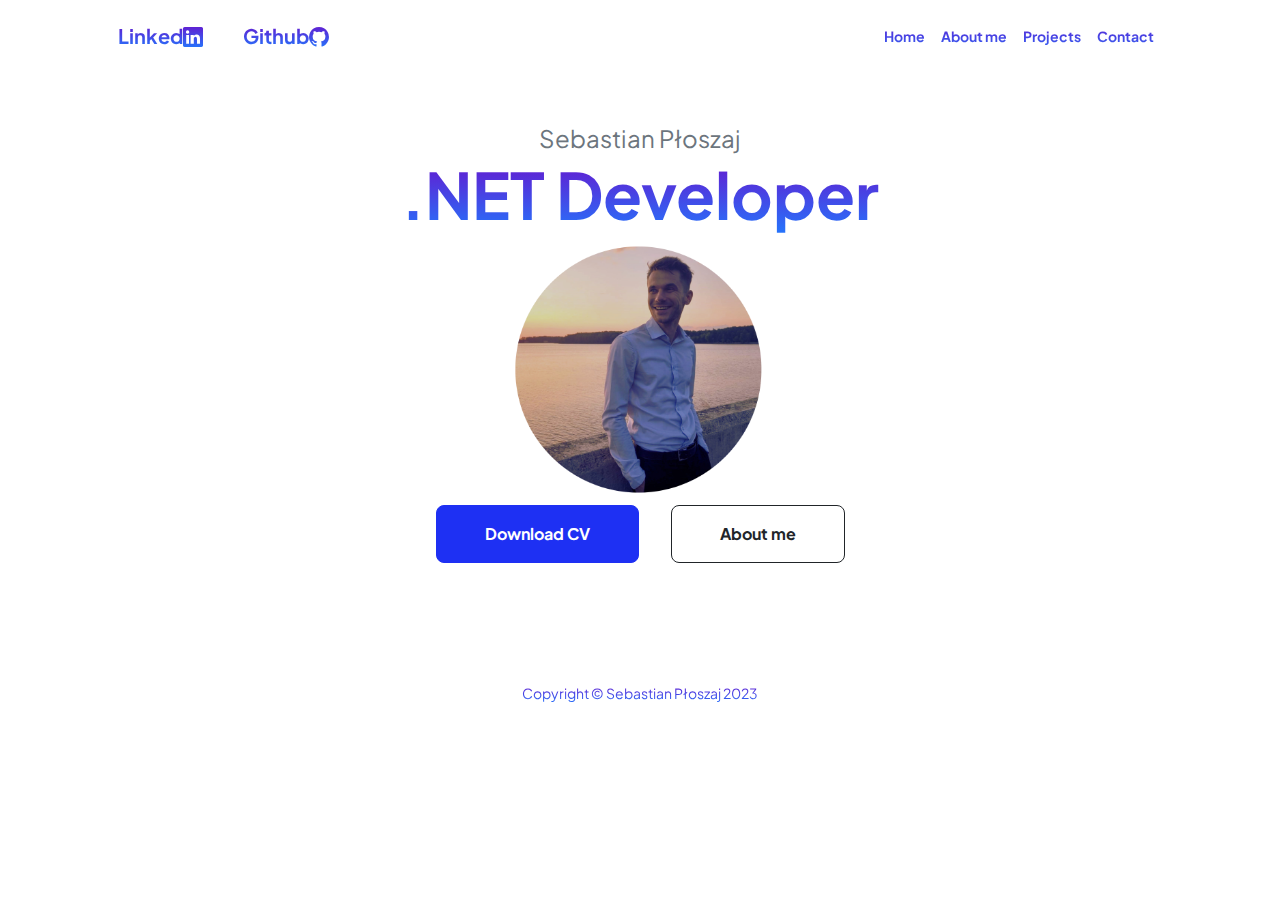
==== index.html @ 2382d6d8 "first commit" ====
<!DOCTYPE html>
<html lang="en">
    <head>
        <meta charset="utf-8" />
        <meta name="viewport" content="width=device-width, initial-scale=1, shrink-to-fit=no" />
        <meta name="description" content="" />
        <meta name="author" content="" />
        <title>Sebastian Płoszaj - .NET Developer </title>
        <link rel="icon" type="image/x-icon" href="assets/logo.ico" />

        <link rel="preconnect" href="https://fonts.googleapis.com" />
        <link rel="preconnect" href="https://fonts.gstatic.com" crossorigin />
        <link href="https://fonts.googleapis.com/css2?family=Plus+Jakarta+Sans:wght@100;200;300;400;500;600;700;800;900&amp;display=swap" rel="stylesheet" />
        <!-- Bootstrap icons-->
        <link href="https://cdn.jsdelivr.net/npm/bootstrap-icons@1.8.1/font/bootstrap-icons.css" rel="stylesheet" />

        <link href="css/styles.css" rel="stylesheet" />
    </head>
    <body class="d-flex flex-column h-100">
        <main class="flex-shrink-0">
            <nav class="navbar navbar-expand-lg navbar-light bg-white py-3">
                <div class="container px-5">

                    <button class="navbar-toggler" type="button" data-bs-toggle="collapse" data-bs-target="#navbarSupportedContent" aria-controls="navbarSupportedContent" aria-expanded="false" aria-label="Toggle navigation"><span class="navbar-toggler-icon"></span></button>
                    <div class="collapse navbar-collapse" id="navbarSupportedContent">
                        <div class="d-flex justify-content-center fs-2 gap-4">
                            <a class="navbar-brand" target="_blank" href="https://www.linkedin.com/in/sebastian-p%C5%82oszaj-00570727b/"><span class="fw-bolder text-primary text-gradient">Linked</span><span class="text-gradient"><i class="bi bi-linkedin"></i></span></a>
                            <a class="navbar-brand" target="_blank" href="https://github.com/sachedcrew"><span class="fw-bolder text-primary text-gradient">Github</span><span class="text-gradient"><i class="bi bi-github"></i></span></a>
                            
                            
                        </div>
                        <ul class="navbar-nav ms-auto mb-2 mb-lg-0 small fw-bolder">
                            <li class="nav-item"><a class="nav-link text-gradient" href="index.html">Home</a></li>
                            <li class="nav-item"><a class="nav-link text-gradient" href="resume.html">About me</a></li>
                            <li class="nav-item"><a class="nav-link text-gradient" href="projects.html">Projects</a></li>
                            <li class="nav-item"><a class="nav-link text-gradient" href="contact.html">Contact</a></li>
                        </ul>
                    </div>
                </div>
            </nav>
            <header class="py-5">
                <div class="container px-5 pb-5">
                    <div class="row gx-5 align-items-center">
                        <div class="col-xxl-5">

                            <div class="text-center text-xxl-start">
                                <div class="fs-4 text-muted">Sebastian Płoszaj</div>
                                <h1 class="display-3 fw-bolder"><span class="text-gradient d-inline">.NET Developer</span></h1>
                                <div class="col-xxl-7">
                                    <div class="d-flex justify-content-center">
                                        <div class="profile">
                                            <img class="profile-img"  src="assets/profile5.png" alt="..." />
                                        </div>
                                    </div>
                                </div>
                                <div class="d-grid gap-3 d-sm-flex justify-content-sm-center justify-content-xxl-start mt-2">
                                    <a class="btn btn-primary btn-lg px-5 py-3 me-sm-3 fs-6 fw-bolder" href="SebastianPloszaj_CV.pdf">Download CV</a>
                                    <a class="btn btn-outline-dark btn-lg px-5 py-3 fs-6 fw-bolder" href="resume.html">About me</a>
                                </div>
                            </div>
                        </div>
                    </div>
                </div>
            </header>
        </main>
        <!-- Footer-->
        <footer class="bg-white py-4">
            <div class="container px-5">
                <div class="text-center">
                    <div class="col-auto"><div class="small m-0 text-gradient">Copyright &copy; Sebastian Płoszaj 2023</div></div>
                </div>
            </div>
        </footer>
        <!-- Bootstrap core JS-->
        <script src="https://cdn.jsdelivr.net/npm/bootstrap@5.2.3/dist/js/bootstrap.bundle.min.js"></script>
        <!-- Core theme JS-->
        <script src="js/scripts.js"></script>
    </body>
</html>
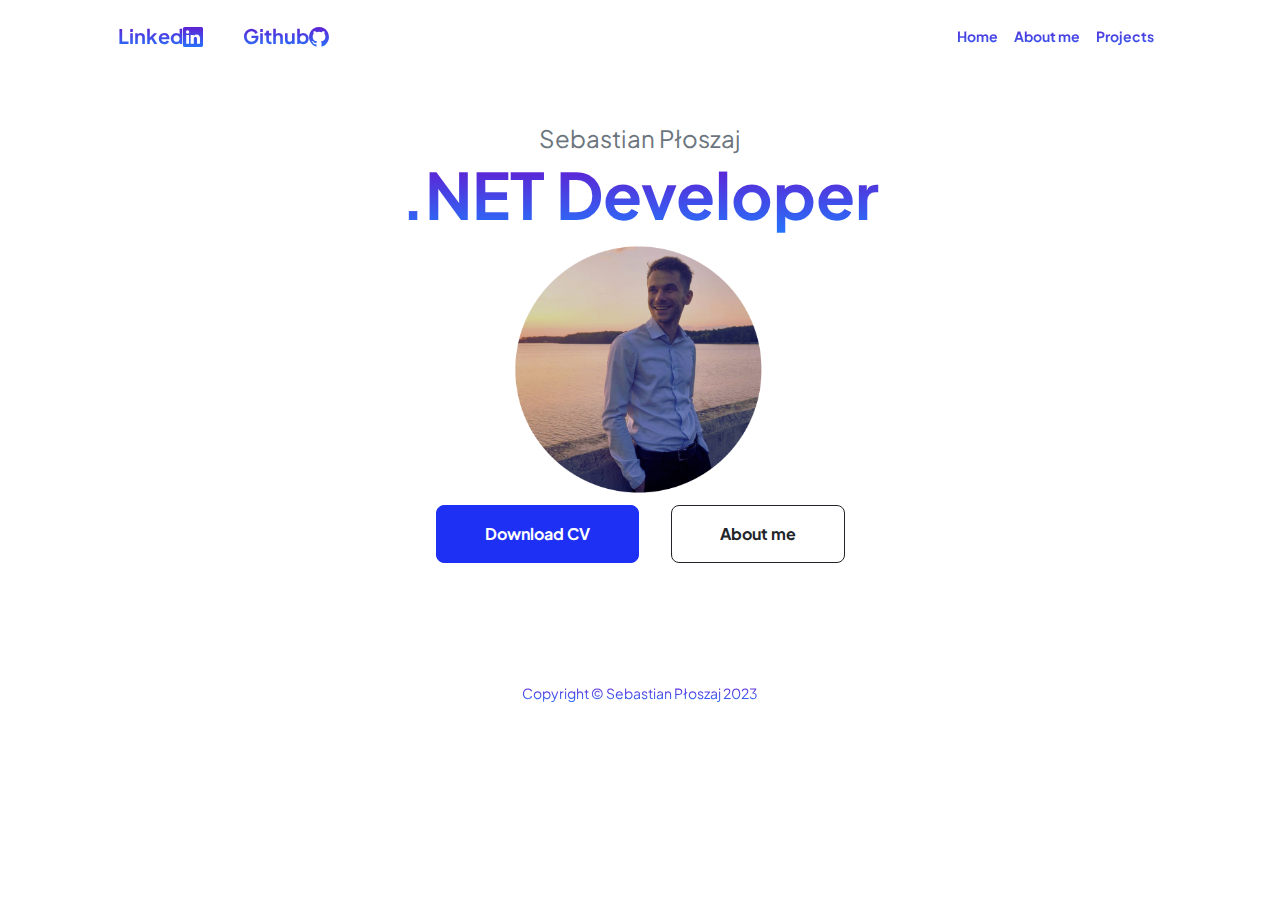
==== commit d65d80dd: "commit" ====
--- a/index.html
+++ b/index.html
@@ -5,7 +5,7 @@
         <meta name="viewport" content="width=device-width, initial-scale=1, shrink-to-fit=no" />
         <meta name="description" content="" />
         <meta name="author" content="" />
-        <title>Sebastian Płoszaj - .NET Developer </title>
+        <title>Home - Sebastian Płoszaj - .NET Developer </title>
         <link rel="icon" type="image/x-icon" href="assets/logo.ico" />
 
         <link rel="preconnect" href="https://fonts.googleapis.com" />
@@ -33,7 +33,7 @@
                             <li class="nav-item"><a class="nav-link text-gradient" href="index.html">Home</a></li>
                             <li class="nav-item"><a class="nav-link text-gradient" href="resume.html">About me</a></li>
                             <li class="nav-item"><a class="nav-link text-gradient" href="projects.html">Projects</a></li>
-                            <li class="nav-item"><a class="nav-link text-gradient" href="contact.html">Contact</a></li>
+                            
                         </ul>
                     </div>
                 </div>
@@ -49,12 +49,12 @@
                                 <div class="col-xxl-7">
                                     <div class="d-flex justify-content-center">
                                         <div class="profile">
-                                            <img class="profile-img"  src="assets/profile5.png" alt="..." />
+                                           <img class="profile-img" src="assets/profile5.png"/>
                                         </div>
                                     </div>
                                 </div>
                                 <div class="d-grid gap-3 d-sm-flex justify-content-sm-center justify-content-xxl-start mt-2">
-                                    <a class="btn btn-primary btn-lg px-5 py-3 me-sm-3 fs-6 fw-bolder" href="SebastianPloszaj_CV.pdf">Download CV</a>
+                                    <a class="btn btn-primary btn-lg px-5 py-3 me-sm-3 fs-6 fw-bolder" href="SebastianPloszajCV.pdf">Download CV</a>
                                     <a class="btn btn-outline-dark btn-lg px-5 py-3 fs-6 fw-bolder" href="resume.html">About me</a>
                                 </div>
                             </div>
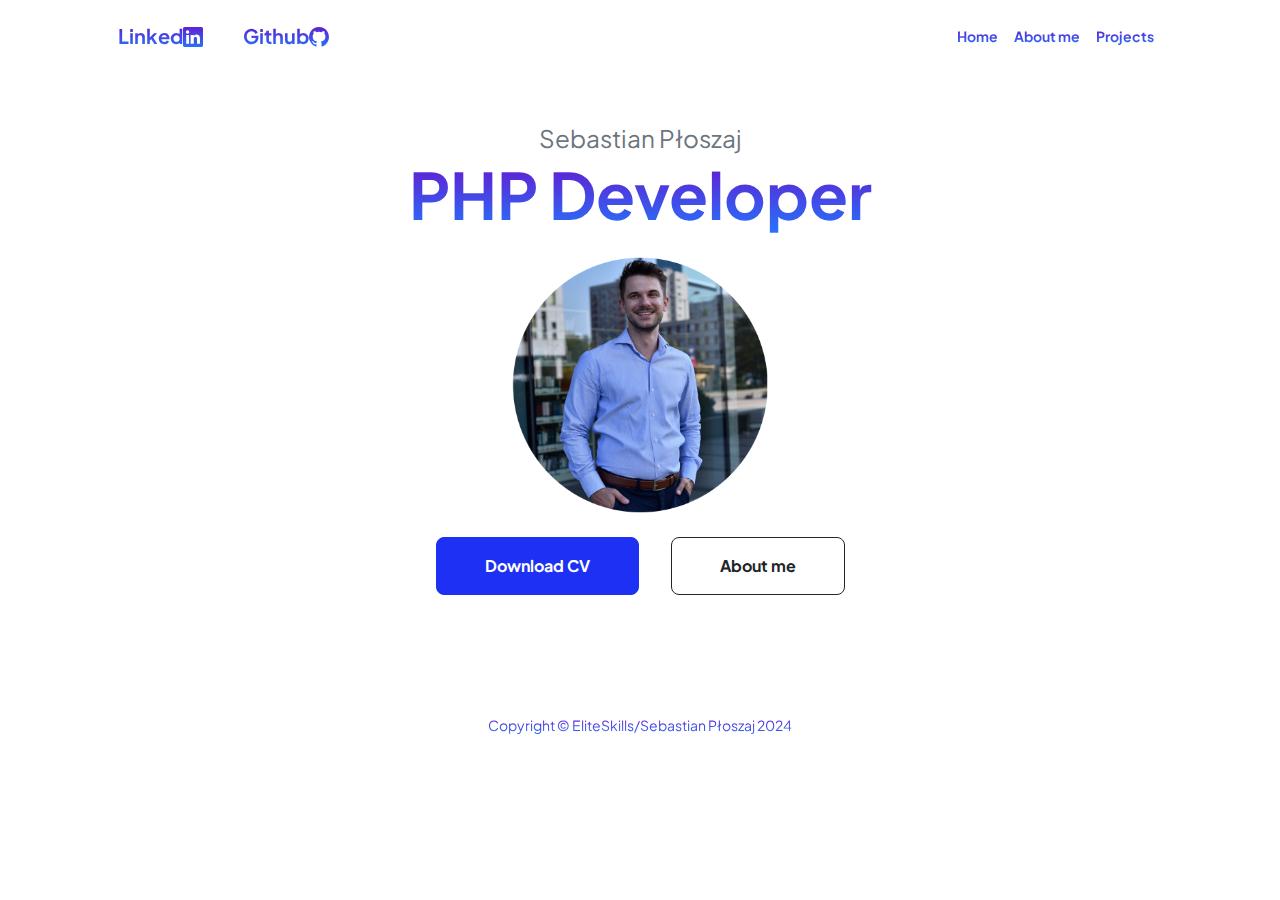
==== commit f3a160c6: "update" ====
--- a/index.html
+++ b/index.html
@@ -5,8 +5,8 @@
         <meta name="viewport" content="width=device-width, initial-scale=1, shrink-to-fit=no" />
         <meta name="description" content="" />
         <meta name="author" content="" />
-        <title>Home - Sebastian Płoszaj - .NET Developer </title>
-        <link rel="icon" type="image/x-icon" href="assets/logo.ico" />
+        <title>Home - Sebastian Płoszaj - PHP Developer </title>
+        <link rel="icon" type="image/x-icon" href="assets/icon.ico" />
 
         <link rel="preconnect" href="https://fonts.googleapis.com" />
         <link rel="preconnect" href="https://fonts.gstatic.com" crossorigin />
@@ -30,9 +30,9 @@
                             
                         </div>
                         <ul class="navbar-nav ms-auto mb-2 mb-lg-0 small fw-bolder">
-                            <li class="nav-item"><a class="nav-link text-gradient" href="index.html">Home</a></li>
-                            <li class="nav-item"><a class="nav-link text-gradient" href="resume.html">About me</a></li>
-                            <li class="nav-item"><a class="nav-link text-gradient" href="projects.html">Projects</a></li>
+                            <li class="nav-item"><a class="nav-link text-gradient" href="index.html" style="text-decoration:none">Home</a></li>
+                            <li class="nav-item"><a class="nav-link text-gradient" href="resume.html" style="text-decoration:none">About me</a></li>
+                            <li class="nav-item"><a class="nav-link text-gradient" href="projects.html" style="text-decoration:none">Projects</a></li>
                             
                         </ul>
                     </div>
@@ -41,20 +41,20 @@
             <header class="py-5">
                 <div class="container px-5 pb-5">
                     <div class="row gx-5 align-items-center">
-                        <div class="col-xxl-5">
+                        <div class="col-xxl-5 align-items-center">
 
-                            <div class="text-center text-xxl-start">
+                            <div class="text-center text-xxl-start align-items-center">
                                 <div class="fs-4 text-muted">Sebastian Płoszaj</div>
-                                <h1 class="display-3 fw-bolder"><span class="text-gradient d-inline">.NET Developer</span></h1>
+                                <h1 class="display-3 fw-bolder"><span class="text-gradient d-inline">PHP Developer</span></h1>
                                 <div class="col-xxl-7">
-                                    <div class="d-flex justify-content-center">
+                                    <div class="d-flex justify-content-center mt-4">
                                         <div class="profile">
-                                           <img class="profile-img" src="assets/profile5.png"/>
+                                           <img class="profile-img" src="assets/profile8.png"/>
                                         </div>
                                     </div>
                                 </div>
-                                <div class="d-grid gap-3 d-sm-flex justify-content-sm-center justify-content-xxl-start mt-2">
-                                    <a class="btn btn-primary btn-lg px-5 py-3 me-sm-3 fs-6 fw-bolder" href="SebastianPloszajCV.pdf">Download CV</a>
+                                <div class="d-grid gap-3 d-sm-flex justify-content-sm-center justify-content-xxl-start mt-4">
+                                    <a class="btn btn-primary btn-lg px-5 py-3 me-sm-3 fs-6 fw-bolder" href="SebastianPloszaj_CV.pdf">Download CV</a>
                                     <a class="btn btn-outline-dark btn-lg px-5 py-3 fs-6 fw-bolder" href="resume.html">About me</a>
                                 </div>
                             </div>
@@ -67,7 +67,7 @@
         <footer class="bg-white py-4">
             <div class="container px-5">
                 <div class="text-center">
-                    <div class="col-auto"><div class="small m-0 text-gradient">Copyright &copy; Sebastian Płoszaj 2023</div></div>
+                    <div class="col-auto"><div class="small m-0 text-gradient">Copyright &copy; EliteSkills/Sebastian Płoszaj  2024</div></div>
                 </div>
             </div>
         </footer>
